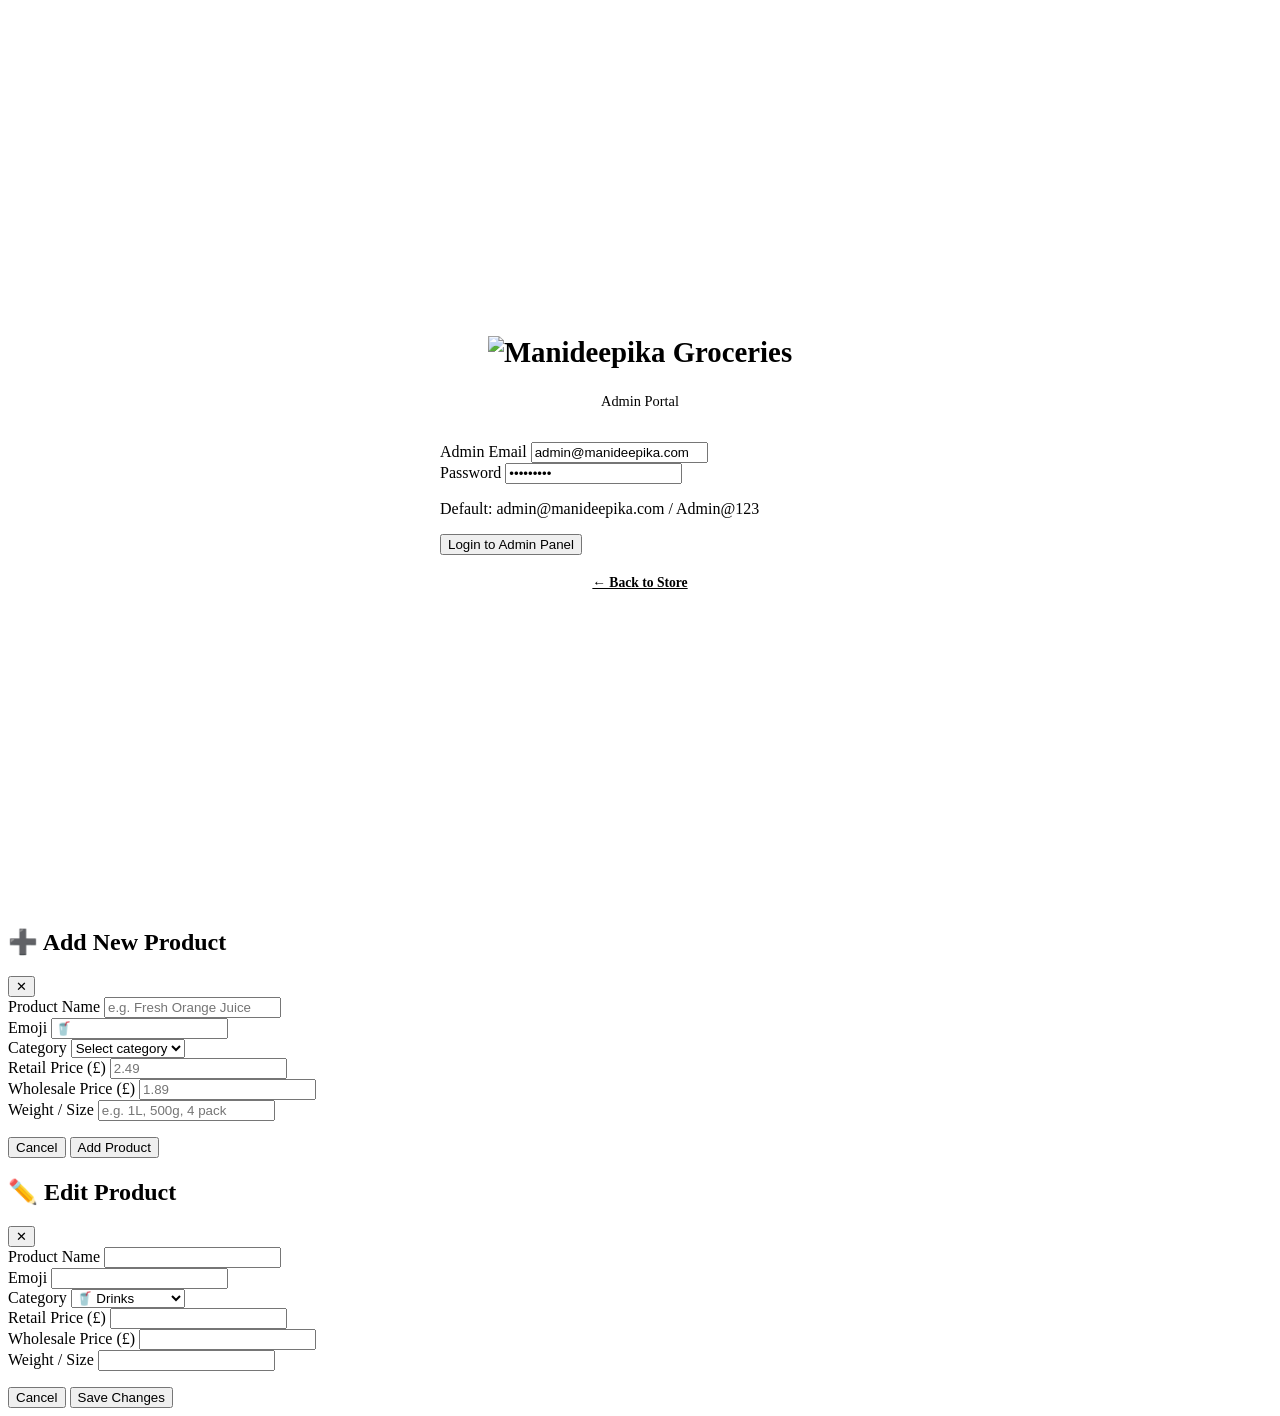
==== admin.html @ 28f53b43 "Add files via upload" ====
<!DOCTYPE html>
<html lang="en">
<head>
  <meta charset="UTF-8" />
  <meta name="viewport" content="width=device-width, initial-scale=1.0" />
  <title>Manideepika Groceries Admin Portal</title>
  <link rel="stylesheet" href="../ap2/css/style.css" />
  <link rel="icon" href="../ap2/icon.png" />
  <style>
    body { background: var(--gray-light); }
    .admin-login-wrap {
      min-height: 100vh; display: flex; align-items: center; justify-content: center;
      background: linear-gradient(135deg, var(--green-dark), var(--green-mid));
    }
    .admin-login-box {
      background: white; border-radius: var(--radius); padding: 2.5rem;
      width: 100%; max-width: 400px; box-shadow: var(--shadow-lg);
    }
    .admin-login-box .logo { text-align:center; margin-bottom:2rem; }
    .admin-login-box .logo span { color: var(--gold); }
    .admin-section { display: none; }
    .admin-section.active { display: block; }
  </style>
</head>
<body>

<!-- ══ ADMIN LOGIN ══ -->
<div id="adminLoginSection" class="admin-login-wrap">
  <div class="admin-login-box">
    <div class="logo">
      <h2 style="font-family:'Playfair Display',serif;font-size:1.8rem;color:var(--green-dark);">
         <img src="../ap2/icon.png" alt="Manideepika Groceries" style="height:100px;width:auto;object-fit:contain;">
      </h2>
      <p style="color:var(--gray-dark);font-size:0.9rem;margin-top:0.5rem;">Admin Portal</p>
    </div>
    <form onsubmit="adminLogin(event)">
      <div class="form-group">
        <label>Admin Email</label>
        <input type="email" id="adminEmail" placeholder="admin@manideepika.com" required value="admin@manideepika.com" />
      </div>
      <div class="form-group">
        <label>Password</label>
        <input type="password" id="adminPass" placeholder="••••••••" required value="Admin@123" />
        <p class="form-hint">Default: admin@manideepika.com / Admin@123</p>
      </div>
      <button type="submit" class="btn btn-primary btn-block btn-lg">Login to Admin Panel</button>
    </form>
    <p style="text-align:center;margin-top:1.25rem;font-size:0.85rem;">
      <a href="../ap2/index.html" style="color:var(--green-mid);font-weight:600;">← Back to Store</a>
    </p>
  </div>
</div>

<!-- ══ ADMIN DASHBOARD ══ -->
<div id="adminDashboard" style="display:none;" class="admin-layout">
  <!-- Sidebar -->
  <aside class="admin-sidebar">
    <div class="admin-logo">
      <img src="../ap2/icon.png" alt="Manideepika Groceries" style="height:44px;width:auto;object-fit:contain;">
      <p style="color:rgba(255,255,255,0.5);font-size:0.78rem;margin-top:0.4rem;">Admin Portal</p>
    </div>
    <ul class="admin-nav">
      <li><a href="#" data-sec="overview" class="active" onclick="showAdminSection('overview')">📊 Overview</a></li>
      <li><a href="#" data-sec="products" onclick="showAdminSection('products')">📦 Products</a></li>
      <li><a href="#" data-sec="orders" onclick="showAdminSection('orders')">🧾 Orders</a></li>
      <li><a href="#" data-sec="users" onclick="showAdminSection('users')">👥 Customers</a></li>
      <li><a href="#" data-sec="categories" onclick="showAdminSection('categories')">🗂 Categories</a></li>
    </ul>
    <div style="padding:1.5rem;border-top:1px solid rgba(255,255,255,0.1);margin-top:auto;">
      <a href="../ap2/index.html" style="display:block;color:rgba(255,255,255,0.6);font-size:0.85rem;margin-bottom:0.75rem;">🏪 View Store</a>
      <button onclick="adminLogout()" class="btn btn-danger btn-sm btn-block">Log Out</button>
    </div>
  </aside>

  <!-- Main -->
  <main class="admin-main">
    <div class="admin-topbar">
      <h1 id="adminPageTitle">Dashboard Overview</h1>
      <div style="display:flex;align-items:center;gap:1rem;">
        <span style="font-size:0.85rem;color:var(--gray-dark);">Admin</span>
        <div style="width:36px;height:36px;background:var(--green-pale);border-radius:50%;display:flex;align-items:center;justify-content:center;">👤</div>
      </div>
    </div>

    <div class="admin-content">

      <!-- ── OVERVIEW ── -->
      <div class="admin-section active" id="admin-overview">
        <div class="admin-stats">
          <div class="stat-card">
            <div class="stat-label">Total Products</div>
            <div class="stat-value" id="statProducts">0</div>
            <div class="stat-change">📦 Active listings</div>
          </div>
          <div class="stat-card">
            <div class="stat-label">Total Orders</div>
            <div class="stat-value" id="statOrders">0</div>
            <div class="stat-change">🧾 All time</div>
          </div>
          <div class="stat-card">
            <div class="stat-label">Revenue</div>
            <div class="stat-value" id="statRevenue">£0</div>
            <div class="stat-change">💰 Gross total</div>
          </div>
          <div class="stat-card">
            <div class="stat-label">Customers</div>
            <div class="stat-value" id="statUsers">0</div>
            <div class="stat-change">👥 Registered</div>
          </div>
        </div>

        <div style="display:grid;grid-template-columns:1fr 1fr;gap:1.5rem;">
          <div class="data-table">
            <div class="table-header">
              <h3>📊 Quick Actions</h3>
            </div>
            <div style="padding:1.5rem;display:flex;flex-direction:column;gap:0.75rem;">
              <button class="btn btn-primary" onclick="showAdminSection('products');openModal('addProductModal')">+ Add New Product</button>
              <button class="btn btn-outline" onclick="showAdminSection('orders')">📦 View All Orders</button>
              <button class="btn btn-outline" onclick="showAdminSection('users')">👥 View Customers</button>
              <a href="../ap2/index.html" target="_blank" class="btn btn-outline" style="text-align:center;">🏪 Open Store</a>
            </div>
          </div>
          <div class="data-table">
            <div class="table-header"><h3>📋 Store Summary</h3></div>
            <div style="padding:1.5rem;">
              <div style="display:flex;justify-content:space-between;padding:0.6rem 0;border-bottom:1px solid var(--gray-light);font-size:0.9rem;">
                <span>Drink Products</span><span id="catDrinks" style="font-weight:700;">–</span>
              </div>
              <div style="display:flex;justify-content:space-between;padding:0.6rem 0;border-bottom:1px solid var(--gray-light);font-size:0.9rem;">
                <span>Dairy Products</span><span id="catDairy" style="font-weight:700;">–</span>
              </div>
              <div style="display:flex;justify-content:space-between;padding:0.6rem 0;border-bottom:1px solid var(--gray-light);font-size:0.9rem;">
                <span>Meat & Fish</span><span id="catMeat" style="font-weight:700;">–</span>
              </div>
              <div style="display:flex;justify-content:space-between;padding:0.6rem 0;font-size:0.9rem;">
                <span>Sale Items</span><span id="catSale" style="font-weight:700;color:var(--red);">–</span>
              </div>
            </div>
          </div>
        </div>
      </div>

      <!-- ── PRODUCTS ── -->
      <div class="admin-section" id="admin-products">
        <div class="data-table">
          <div class="table-header">
            <h3>📦 All Products</h3>
            <div style="display:flex;gap:0.75rem;align-items:center;">
              <input type="text" placeholder="Search products..." style="width:200px;padding:0.45rem 0.75rem;font-size:0.85rem;" oninput="filterAdminProducts(this.value)" />
              <button class="btn btn-primary btn-sm" onclick="openModal('addProductModal')">+ Add Product</button>
            </div>
          </div>
          <div style="overflow-x:auto;">
            <table>
              <thead>
                <tr>
                  <th>Product</th>
                  <th>Category</th>
                  <th>Retail Price</th>
                  <th>Wholesale</th>
                  <th>Weight</th>
                  <th>Actions</th>
                </tr>
              </thead>
              <tbody id="adminProductsBody"></tbody>
            </table>
          </div>
        </div>
      </div>

      <!-- ── ORDERS ── -->
      <div class="admin-section" id="admin-orders">
        <div class="data-table">
          <div class="table-header">
            <h3>🧾 All Orders</h3>
            <button class="btn btn-outline btn-sm" onclick="renderAdminOrders()">Refresh</button>
          </div>
          <div style="overflow-x:auto;">
            <table>
              <thead>
                <tr>
                  <th>Order ID</th>
                  <th>Customer</th>
                  <th>Date</th>
                  <th>Total</th>
                  <th>Status</th>
                  <th>Update</th>
                </tr>
              </thead>
              <tbody id="adminOrdersBody"></tbody>
            </table>
          </div>
        </div>
      </div>

      <!-- ── USERS ── -->
      <div class="admin-section" id="admin-users">
        <div class="data-table">
          <div class="table-header">
            <h3>👥 Registered Customers</h3>
          </div>
          <div style="overflow-x:auto;">
            <table>
              <thead>
                <tr>
                  <th>Name</th>
                  <th>Email</th>
                  <th>Account Type</th>
                  <th>ID</th>
                </tr>
              </thead>
              <tbody id="adminUsersBody"></tbody>
            </table>
          </div>
        </div>
      </div>

      <!-- ── CATEGORIES ── -->
      <div class="admin-section" id="admin-categories">
        <div class="data-table">
          <div class="table-header">
            <h3>🗂 Product Categories</h3>
          </div>
          <div style="overflow-x:auto;">
            <table>
              <thead>
                <tr>
                  <th>Category</th>
                  <th>Emoji</th>
                  <th>Products Count</th>
                  <th>Actions</th>
                </tr>
              </thead>
              <tbody id="adminCategoriesBody"></tbody>
            </table>
          </div>
        </div>
      </div>

    </div><!-- /admin-content -->
  </main>
</div>

<!-- ══ MODALS ══ -->

<!-- Add Product Modal -->
<div class="modal-overlay" id="addProductModal" onclick="if(event.target===this)closeModal('addProductModal')">
  <div class="modal">
    <div class="modal-header">
      <h2>➕ Add New Product</h2>
      <button class="cart-close" onclick="closeModal('addProductModal')">✕</button>
    </div>
    <div class="modal-body">
      <form onsubmit="addNewProduct(event)">
        <div class="form-row">
          <div class="form-group">
            <label>Product Name</label>
            <input type="text" id="newName" placeholder="e.g. Fresh Orange Juice" required />
          </div>
          <div class="form-group">
            <label>Emoji</label>
            <input type="text" id="newEmoji" placeholder="🥤" maxlength="4" />
          </div>
        </div>
        <div class="form-group">
          <label>Category</label>
          <select id="newCategory" required>
            <option value="">Select category</option>
            <option value="drinks">🥤 Drinks</option>
            <option value="dairy">🥛 Dairy</option>
            <option value="fruits">🍎 Fruits</option>
            <option value="vegetables">🥦 Vegetables</option>
            <option value="bakery">🍞 Bakery</option>
            <option value="meat">🥩 Meat & Fish</option>
            <option value="snacks">🍫 Snacks</option>
            <option value="frozen">❄️ Frozen</option>
            <option value="condiments">🫙 Condiments</option>
          </select>
        </div>
        <div class="form-row">
          <div class="form-group">
            <label>Retail Price (£)</label>
            <input type="number" id="newPrice" step="0.01" min="0" placeholder="2.49" required />
          </div>
          <div class="form-group">
            <label>Wholesale Price (£)</label>
            <input type="number" id="newWholesale" step="0.01" min="0" placeholder="1.89" required />
          </div>
        </div>
        <div class="form-group">
          <label>Weight / Size</label>
          <input type="text" id="newWeight" placeholder="e.g. 1L, 500g, 4 pack" required />
        </div>
        <div class="modal-footer" style="border:none;padding:0;margin-top:1rem;">
          <button type="button" class="btn btn-outline" onclick="closeModal('addProductModal')">Cancel</button>
          <button type="submit" class="btn btn-primary">Add Product</button>
        </div>
      </form>
    </div>
  </div>
</div>

<!-- Edit Product Modal -->
<div class="modal-overlay" id="editProductModal" onclick="if(event.target===this)closeModal('editProductModal')">
  <div class="modal">
    <div class="modal-header">
      <h2>✏️ Edit Product</h2>
      <button class="cart-close" onclick="closeModal('editProductModal')">✕</button>
    </div>
    <div class="modal-body">
      <form onsubmit="saveEditProduct(event)">
        <input type="hidden" id="editProductId" />
        <div class="form-row">
          <div class="form-group">
            <label>Product Name</label>
            <input type="text" id="editName" required />
          </div>
          <div class="form-group">
            <label>Emoji</label>
            <input type="text" id="editEmoji" maxlength="4" />
          </div>
        </div>
        <div class="form-group">
          <label>Category</label>
          <select id="editCategory">
            <option value="drinks">🥤 Drinks</option>
            <option value="dairy">🥛 Dairy</option>
            <option value="fruits">🍎 Fruits</option>
            <option value="vegetables">🥦 Vegetables</option>
            <option value="bakery">🍞 Bakery</option>
            <option value="meat">🥩 Meat & Fish</option>
            <option value="snacks">🍫 Snacks</option>
            <option value="frozen">❄️ Frozen</option>
            <option value="condiments">🫙 Condiments</option>
          </select>
        </div>
        <div class="form-row">
          <div class="form-group">
            <label>Retail Price (£)</label>
            <input type="number" id="editPrice" step="0.01" min="0" required />
          </div>
          <div class="form-group">
            <label>Wholesale Price (£)</label>
            <input type="number" id="editWholesale" step="0.01" min="0" required />
          </div>
        </div>
        <div class="form-group">
          <label>Weight / Size</label>
          <input type="text" id="editWeight" required />
        </div>
        <div class="modal-footer" style="border:none;padding:0;margin-top:1rem;">
          <button type="button" class="btn btn-outline" onclick="closeModal('editProductModal')">Cancel</button>
          <button type="submit" class="btn btn-primary">Save Changes</button>
        </div>
      </form>
    </div>
  </div>
</div>

<!-- Toast -->
<div class="toast-container" id="toastContainer"></div>

<script src="../ap2/script/app.js"></script>
<script>
// Admin-specific extras
function showAdminSection(sec) {
  document.querySelectorAll('.admin-section').forEach(s => s.classList.remove('active'));
  document.getElementById(`admin-${sec}`).classList.add('active');
  document.querySelectorAll('.admin-nav a').forEach(a => {
    a.classList.toggle('active', a.dataset.sec === sec);
  });
  const titles = { overview:'Dashboard Overview', products:'Products', orders:'Orders', users:'Customers', categories:'Categories' };
  document.getElementById('adminPageTitle').textContent = titles[sec] || sec;
  if (sec === 'users') renderAdminUsers();
  if (sec === 'categories') renderAdminCategories();
}

function renderAdminUsers() {
  const tbody = document.getElementById('adminUsersBody');
  tbody.innerHTML = users.length
    ? users.map(u => `
      <tr>
        <td>${u.firstName} ${u.lastName}</td>
        <td>${u.email}</td>
        <td><span class="badge ${u.type==='wholesale'?'badge-gold':'badge-green'}">${u.type}</span></td>
        <td style="font-size:0.78rem;color:var(--gray-dark);">#${u.id}</td>
      </tr>`).join('')
    : `<tr><td colspan="4" style="text-align:center;color:var(--gray-dark);padding:2rem;">No registered users yet</td></tr>`;
}

function renderAdminCategories() {
  const cats = [
    {id:'drinks',emoji:'🥤',label:'Drinks'},
    {id:'dairy',emoji:'🥛',label:'Dairy'},
    {id:'fruits',emoji:'🍎',label:'Fruits'},
    {id:'vegetables',emoji:'🥦',label:'Vegetables'},
    {id:'bakery',emoji:'🍞',label:'Bakery'},
    {id:'meat',emoji:'🥩',label:'Meat & Fish'},
    {id:'snacks',emoji:'🍫',label:'Snacks'},
    {id:'frozen',emoji:'❄️',label:'Frozen'},
    {id:'condiments',emoji:'🫙',label:'Condiments'},
  ];
  const tbody = document.getElementById('adminCategoriesBody');
  tbody.innerHTML = cats.map(c => {
    const count = products.filter(p => p.category === c.id).length;
    return `
      <tr>
        <td>${c.label}</td>
        <td style="font-size:1.5rem;">${c.emoji}</td>
        <td><span class="badge badge-green">${count} products</span></td>
        <td><span style="font-size:0.8rem;color:var(--gray-dark);">Built-in</span></td>
      </tr>`;
  }).join('');
}

function filterAdminProducts(query) {
  const rows = document.querySelectorAll('#adminProductsBody tr');
  rows.forEach(row => {
    row.style.display = row.textContent.toLowerCase().includes(query.toLowerCase()) ? '' : 'none';
  });
}

function updateAdminStats() {
  document.getElementById('statProducts').textContent = products.length;
  document.getElementById('statOrders').textContent = orders.length;
  document.getElementById('statRevenue').textContent = `£${orders.reduce((s,o) => s + o.total, 0).toFixed(0)}`;
  document.getElementById('statUsers').textContent = users.length;
  if (document.getElementById('catDrinks')) {
    document.getElementById('catDrinks').textContent = products.filter(p=>p.category==='drinks').length;
    document.getElementById('catDairy').textContent = products.filter(p=>p.category==='dairy').length;
    document.getElementById('catMeat').textContent = products.filter(p=>p.category==='meat').length;
    document.getElementById('catSale').textContent = products.filter(p=>p.badge==='sale').length;
  }
}

// Override the renderAdminProducts to match admin page paths
const _origRenderAdminProducts = renderAdminProducts;

// Init
if (adminLoggedIn) {
  document.getElementById('adminLoginSection').style.display = 'none';
  document.getElementById('adminDashboard').style.display = 'flex';
  renderAdminProducts();
  renderAdminOrders();
  updateAdminStats();
}
</script>
</body>
</html>
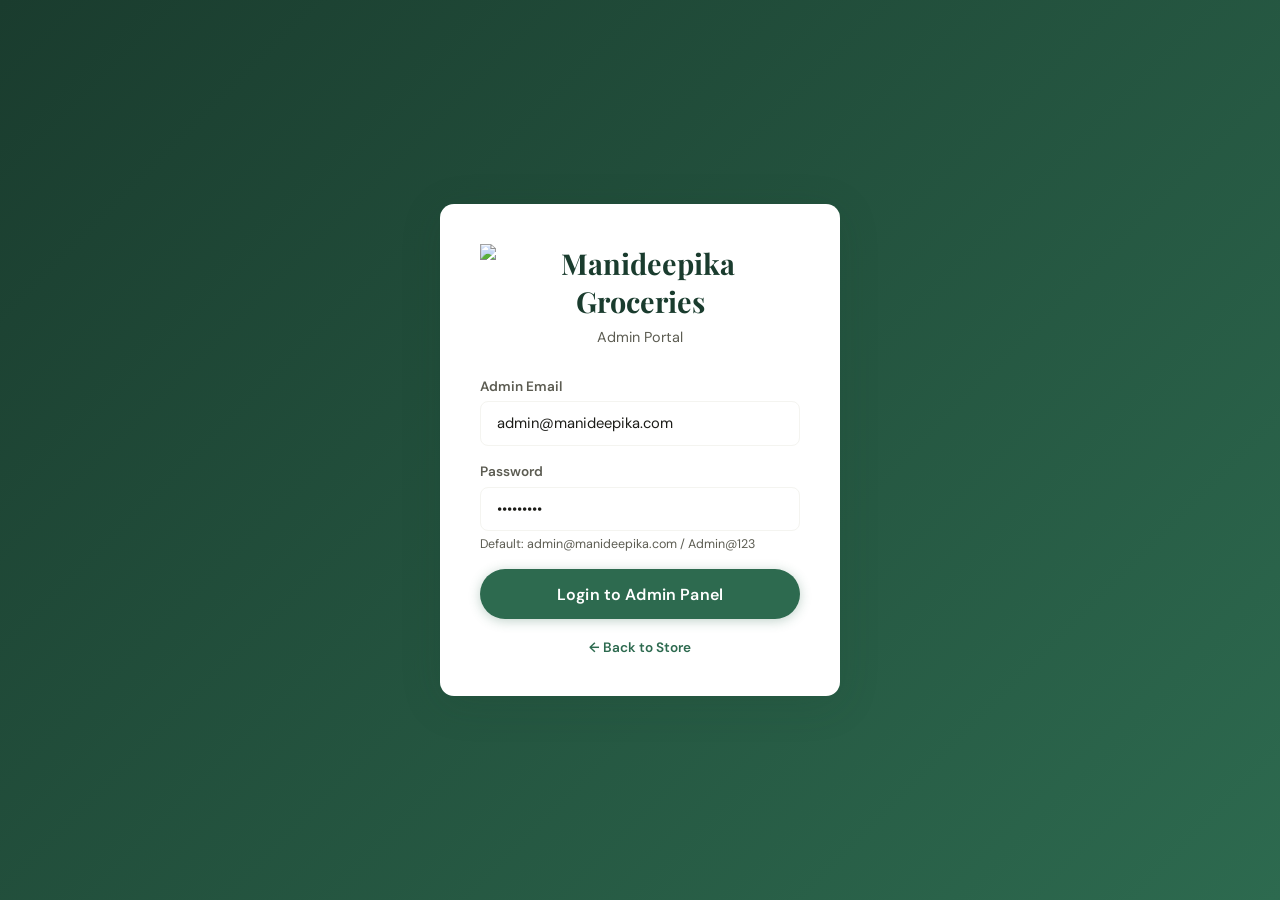
==== commit cca8def8: "Update admin.html" ====
--- a/admin.html
+++ b/admin.html
@@ -4,8 +4,8 @@
   <meta charset="UTF-8" />
   <meta name="viewport" content="width=device-width, initial-scale=1.0" />
   <title>Manideepika Groceries Admin Portal</title>
-  <link rel="stylesheet" href="../ap2/css/style.css" />
-  <link rel="icon" href="../ap2/icon.png" />
+  <link rel="stylesheet" href="css/style.css" />
+  <link rel="icon" href="/icon.png" />
   <style>
     body { background: var(--gray-light); }
     .admin-login-wrap {
@@ -361,7 +361,7 @@
 <!-- Toast -->
 <div class="toast-container" id="toastContainer"></div>
 
-<script src="../ap2/script/app.js"></script>
+<script src="script/app.js"></script>
 <script>
 // Admin-specific extras
 function showAdminSection(sec) {
--- a/css/style.css
+++ b/css/style.css
@@ -0,0 +1,770 @@
+@import url('https://fonts.googleapis.com/css2?family=Playfair+Display:wght@400;600;700&family=DM+Sans:wght@300;400;500;600&display=swap');
+
+:root {
+  --green-dark: #1a3c2e;
+  --green-mid: #2d6a4f;
+  --green-bright: #52b788;
+  --green-light: #b7e4c7;
+  --green-pale: #f0faf4;
+  --gold: #e9c46a;
+  --gold-dark: #c9a227;
+  --red: #e63946;
+  --white: #ffffff;
+  --off-white: #fafaf8;
+  --gray-light: #f4f4f0;
+  --gray-mid: #c8c8be;
+  --gray-dark: #5c5c52;
+  --text: #1c1c18;
+  --shadow: 0 4px 24px rgba(26,60,46,0.10);
+  --shadow-lg: 0 8px 40px rgba(26,60,46,0.16);
+  --radius: 14px;
+  --radius-sm: 8px;
+  --transition: 0.22s cubic-bezier(0.4,0,0.2,1);
+}
+
+*, *::before, *::after { box-sizing: border-box; margin: 0; padding: 0; }
+
+html { scroll-behavior: smooth; }
+
+body {
+  font-family: 'DM Sans', sans-serif;
+  background: var(--off-white);
+  color: var(--text);
+  min-height: 100vh;
+  overflow-x: hidden;
+}
+
+h1, h2, h3, h4 { font-family: 'Playfair Display', serif; }
+
+a { text-decoration: none; color: inherit; }
+
+img { max-width: 100%; }
+
+/* ── NAVBAR ── */
+.navbar {
+  position: sticky; top: 0; z-index: 1000;
+  background: var(--green-dark);
+  padding: 0 2rem;
+  display: flex; align-items: center; justify-content: space-between;
+  height: 68px;
+  box-shadow: 0 2px 16px rgba(0,0,0,0.18);
+}
+
+.navbar-brand {
+  display: flex; align-items: center; gap: 10px;
+  font-family: 'Playfair Display', serif;
+  font-size: 1.5rem; font-weight: 700; color: var(--white);
+}
+
+.navbar-brand span { color: var(--gold); }
+
+.navbar-brand .logo-icon {
+  width: 38px; height: 38px;
+  background: var(--gold);
+  border-radius: 50%;
+  display: flex; align-items: center; justify-content: center;
+  font-size: 1.2rem;
+}
+
+.nav-links {
+  display: flex; align-items: center; gap: 0.25rem;
+  list-style: none;
+}
+
+.nav-links a {
+  color: rgba(255,255,255,0.82);
+  font-size: 0.92rem; font-weight: 500;
+  padding: 0.45rem 0.9rem;
+  border-radius: var(--radius-sm);
+  transition: var(--transition);
+  letter-spacing: 0.01em;
+}
+
+.nav-links a:hover, .nav-links a.active {
+  color: var(--white);
+  background: rgba(255,255,255,0.1);
+}
+
+.nav-actions {
+  display: flex; align-items: center; gap: 0.6rem;
+}
+
+.btn-nav {
+  background: none; border: 1.5px solid rgba(255,255,255,0.3);
+  color: var(--white); padding: 0.4rem 1rem;
+  border-radius: 100px; font-size: 0.88rem; font-weight: 500;
+  cursor: pointer; transition: var(--transition); font-family: 'DM Sans', sans-serif;
+}
+
+.btn-nav:hover { background: rgba(255,255,255,0.12); border-color: rgba(255,255,255,0.6); }
+
+.btn-nav-primary {
+  background: var(--gold); border-color: var(--gold); color: var(--green-dark);
+  font-weight: 600;
+}
+
+.btn-nav-primary:hover { background: var(--gold-dark); border-color: var(--gold-dark); }
+
+.cart-btn {
+  position: relative;
+  background: rgba(255,255,255,0.12); border: none;
+  color: var(--white); width: 42px; height: 42px;
+  border-radius: 50%; font-size: 1.1rem; cursor: pointer;
+  display: flex; align-items: center; justify-content: center;
+  transition: var(--transition);
+}
+
+.cart-btn:hover { background: rgba(255,255,255,0.2); }
+
+.cart-count {
+  position: absolute; top: -4px; right: -4px;
+  background: var(--red); color: white;
+  font-size: 0.65rem; font-weight: 700;
+  width: 18px; height: 18px; border-radius: 50%;
+  display: flex; align-items: center; justify-content: center;
+  border: 2px solid var(--green-dark);
+}
+
+/* ── BUTTONS ── */
+.btn {
+  display: inline-flex; align-items: center; gap: 6px;
+  padding: 0.65rem 1.5rem; border-radius: 100px;
+  font-family: 'DM Sans', sans-serif; font-size: 0.92rem; font-weight: 600;
+  cursor: pointer; border: none; transition: var(--transition);
+  letter-spacing: 0.01em;
+}
+
+.btn-primary {
+  background: var(--green-mid); color: var(--white);
+  box-shadow: 0 2px 12px rgba(45,106,79,0.3);
+}
+
+.btn-primary:hover { background: var(--green-dark); transform: translateY(-1px); box-shadow: 0 4px 16px rgba(45,106,79,0.4); }
+
+.btn-gold {
+  background: var(--gold); color: var(--green-dark);
+  box-shadow: 0 2px 12px rgba(233,196,106,0.4);
+}
+
+.btn-gold:hover { background: var(--gold-dark); transform: translateY(-1px); }
+
+.btn-outline {
+  background: transparent; color: var(--green-mid);
+  border: 2px solid var(--green-mid);
+}
+
+.btn-outline:hover { background: var(--green-mid); color: white; }
+
+.btn-danger { background: var(--red); color: white; }
+.btn-danger:hover { background: #c1121f; }
+
+.btn-sm { padding: 0.4rem 1rem; font-size: 0.82rem; }
+.btn-lg { padding: 0.9rem 2rem; font-size: 1rem; }
+.btn-block { width: 100%; justify-content: center; }
+
+/* ── HERO ── */
+.hero {
+  background: linear-gradient(135deg, var(--green-dark) 0%, #2d5016 60%, var(--green-mid) 100%);
+  min-height: 88vh;
+  display: flex; align-items: center;
+  position: relative; overflow: hidden;
+  padding: 4rem 2rem;
+}
+
+.hero-bg-pattern {
+  position: absolute; inset: 0;
+  background-image:
+    radial-gradient(circle at 20% 80%, rgba(82,183,136,0.15) 0%, transparent 50%),
+    radial-gradient(circle at 80% 20%, rgba(233,196,106,0.10) 0%, transparent 50%);
+}
+
+.hero-content {
+  position: relative; z-index: 1;
+  max-width: 1200px; margin: 0 auto; width: 100%;
+  display: grid; grid-template-columns: 1fr 1fr; gap: 4rem; align-items: center;
+}
+
+.hero-badge {
+  display: inline-block;
+  background: rgba(233,196,106,0.15); color: var(--gold);
+  border: 1px solid rgba(233,196,106,0.3);
+  padding: 0.35rem 1rem; border-radius: 100px;
+  font-size: 0.8rem; font-weight: 600; letter-spacing: 0.08em;
+  text-transform: uppercase; margin-bottom: 1.5rem;
+}
+
+.hero h1 {
+  font-size: clamp(2.5rem, 5vw, 4rem);
+  color: var(--white); line-height: 1.15;
+  margin-bottom: 1.5rem;
+}
+
+.hero h1 em { color: var(--gold); font-style: normal; }
+
+.hero p {
+  color: rgba(255,255,255,0.75); font-size: 1.08rem; line-height: 1.7;
+  margin-bottom: 2.5rem; max-width: 460px;
+}
+
+.hero-actions { display: flex; gap: 1rem; flex-wrap: wrap; }
+
+.hero-visual {
+  display: grid; grid-template-columns: 1fr 1fr; gap: 1rem;
+}
+
+.hero-card {
+  background: rgba(255,255,255,0.08); backdrop-filter: blur(8px);
+  border: 1px solid rgba(255,255,255,0.12);
+  border-radius: var(--radius); padding: 1.5rem;
+  transition: var(--transition);
+}
+
+.hero-card:hover { background: rgba(255,255,255,0.13); transform: translateY(-4px); }
+
+.hero-card:nth-child(2) { margin-top: 1.5rem; }
+.hero-card:nth-child(3) { margin-top: -0.75rem; }
+
+.hero-card .icon { font-size: 2rem; margin-bottom: 0.75rem; }
+.hero-card h3 { color: white; font-size: 1rem; margin-bottom: 0.4rem; }
+.hero-card p { color: rgba(255,255,255,0.6); font-size: 0.82rem; line-height: 1.5; }
+
+/* ── SECTION ── */
+.section { padding: 5rem 2rem; }
+.section-sm { padding: 3rem 2rem; }
+.container { max-width: 1200px; margin: 0 auto; }
+
+.section-header { text-align: center; margin-bottom: 3rem; }
+.section-header h2 { font-size: clamp(1.8rem, 3vw, 2.6rem); margin-bottom: 0.75rem; color: var(--green-dark); }
+.section-header p { color: var(--gray-dark); font-size: 1.02rem; max-width: 540px; margin: 0 auto; }
+.section-header .label {
+  display: inline-block; color: var(--green-mid);
+  font-size: 0.78rem; font-weight: 700; letter-spacing: 0.1em;
+  text-transform: uppercase; margin-bottom: 0.5rem;
+}
+
+/* ── CATEGORIES ── */
+.categories-grid {
+  display: grid;
+  grid-template-columns: repeat(auto-fill, minmax(150px, 1fr));
+  gap: 1rem;
+}
+
+.category-card {
+  background: var(--white); border-radius: var(--radius);
+  padding: 1.5rem 1rem; text-align: center;
+  cursor: pointer; transition: var(--transition);
+  border: 2px solid transparent;
+  box-shadow: var(--shadow);
+}
+
+.category-card:hover, .category-card.active {
+  border-color: var(--green-bright);
+  transform: translateY(-4px);
+  box-shadow: var(--shadow-lg);
+}
+
+.category-card .cat-icon { font-size: 2.2rem; margin-bottom: 0.6rem; }
+.category-card h3 { font-family: 'DM Sans', sans-serif; font-size: 0.88rem; font-weight: 600; color: var(--green-dark); }
+.category-card .cat-count { font-size: 0.75rem; color: var(--gray-dark); margin-top: 0.2rem; }
+
+/* ── PRODUCTS GRID ── */
+.products-grid {
+  display: grid;
+  grid-template-columns: repeat(auto-fill, minmax(240px, 1fr));
+  gap: 1.5rem;
+}
+
+.product-card {
+  background: var(--white); border-radius: var(--radius);
+  overflow: hidden; box-shadow: var(--shadow);
+  transition: var(--transition); position: relative;
+}
+
+.product-card:hover { transform: translateY(-6px); box-shadow: var(--shadow-lg); }
+
+.product-img {
+  height: 180px; background: var(--green-pale);
+  display: flex; align-items: center; justify-content: center;
+  font-size: 4rem; position: relative;
+  overflow: hidden;
+}
+
+.product-badge {
+  position: absolute; top: 10px; left: 10px;
+  background: var(--red); color: white;
+  font-size: 0.7rem; font-weight: 700; padding: 0.2rem 0.6rem;
+  border-radius: 100px; text-transform: uppercase; letter-spacing: 0.05em;
+}
+
+.product-badge.wholesale {
+  background: var(--green-mid);
+}
+
+.product-wishlist {
+  position: absolute; top: 10px; right: 10px;
+  background: white; border: none; width: 32px; height: 32px;
+  border-radius: 50%; cursor: pointer; display: flex; align-items: center; justify-content: center;
+  box-shadow: 0 2px 8px rgba(0,0,0,0.12); transition: var(--transition); font-size: 0.9rem;
+}
+
+.product-wishlist:hover { background: var(--red); color: white; }
+
+.product-info { padding: 1.1rem; }
+
+.product-category {
+  font-size: 0.72rem; font-weight: 600; color: var(--green-bright);
+  text-transform: uppercase; letter-spacing: 0.08em; margin-bottom: 0.3rem;
+}
+
+.product-name { font-weight: 600; font-size: 0.95rem; margin-bottom: 0.3rem; line-height: 1.4; }
+.product-weight { font-size: 0.78rem; color: var(--gray-dark); margin-bottom: 0.75rem; }
+
+.product-pricing { display: flex; align-items: center; gap: 0.6rem; margin-bottom: 0.75rem; }
+.product-price { font-size: 1.1rem; font-weight: 700; color: var(--green-dark); }
+.product-old-price { font-size: 0.85rem; color: var(--gray-mid); text-decoration: line-through; }
+
+.product-actions { display: flex; gap: 0.5rem; }
+
+.btn-add-cart {
+  flex: 1; background: var(--green-mid); color: white;
+  border: none; padding: 0.55rem 0; border-radius: 100px;
+  font-family: 'DM Sans', sans-serif; font-size: 0.85rem; font-weight: 600;
+  cursor: pointer; transition: var(--transition);
+}
+
+.btn-add-cart:hover { background: var(--green-dark); }
+
+.qty-control {
+  display: flex; align-items: center; gap: 0;
+  border: 1.5px solid var(--gray-light); border-radius: 100px; overflow: hidden;
+}
+
+.qty-btn {
+  background: none; border: none; width: 28px; height: 28px;
+  cursor: pointer; font-size: 1rem; color: var(--green-mid); font-weight: 700;
+  transition: var(--transition);
+}
+
+.qty-btn:hover { background: var(--green-pale); }
+
+.qty-num { font-size: 0.85rem; font-weight: 600; padding: 0 0.25rem; min-width: 20px; text-align: center; }
+
+/* ── CART SIDEBAR ── */
+.cart-overlay {
+  position: fixed; inset: 0; background: rgba(0,0,0,0.5);
+  z-index: 2000; opacity: 0; pointer-events: none; transition: var(--transition);
+}
+
+.cart-overlay.open { opacity: 1; pointer-events: all; }
+
+.cart-sidebar {
+  position: fixed; top: 0; right: -420px; width: 420px; height: 100vh;
+  background: var(--white); z-index: 2001;
+  box-shadow: -8px 0 40px rgba(0,0,0,0.15);
+  transition: 0.35s cubic-bezier(0.4,0,0.2,1);
+  display: flex; flex-direction: column;
+}
+
+.cart-sidebar.open { right: 0; }
+
+.cart-header {
+  padding: 1.5rem; display: flex; align-items: center; justify-content: space-between;
+  border-bottom: 1px solid var(--gray-light);
+}
+
+.cart-header h2 { font-size: 1.2rem; }
+
+.cart-close {
+  background: none; border: none; font-size: 1.3rem; cursor: pointer;
+  width: 36px; height: 36px; border-radius: 50%;
+  display: flex; align-items: center; justify-content: center;
+  transition: var(--transition); color: var(--gray-dark);
+}
+
+.cart-close:hover { background: var(--gray-light); }
+
+.cart-items { flex: 1; overflow-y: auto; padding: 1rem; }
+
+.cart-item {
+  display: flex; gap: 0.75rem; align-items: flex-start;
+  padding: 0.9rem; border-radius: var(--radius-sm);
+  transition: var(--transition); margin-bottom: 0.5rem;
+}
+
+.cart-item:hover { background: var(--gray-light); }
+
+.cart-item-img {
+  width: 56px; height: 56px; background: var(--green-pale);
+  border-radius: var(--radius-sm); display: flex; align-items: center; justify-content: center;
+  font-size: 1.6rem; flex-shrink: 0;
+}
+
+.cart-item-info { flex: 1; }
+.cart-item-name { font-weight: 600; font-size: 0.9rem; margin-bottom: 0.2rem; }
+.cart-item-price { color: var(--green-mid); font-weight: 700; font-size: 0.88rem; }
+
+.cart-item-actions { display: flex; align-items: center; gap: 0.4rem; margin-top: 0.4rem; }
+
+.cart-remove { background: none; border: none; color: var(--red); cursor: pointer; font-size: 0.8rem; margin-left: auto; padding: 0.2rem; }
+
+.cart-footer { padding: 1.5rem; border-top: 1px solid var(--gray-light); }
+
+.cart-summary { margin-bottom: 1rem; }
+.cart-summary-row { display: flex; justify-content: space-between; margin-bottom: 0.5rem; font-size: 0.9rem; }
+.cart-summary-row.total { font-weight: 700; font-size: 1.05rem; padding-top: 0.5rem; border-top: 1px solid var(--gray-light); }
+
+/* ── MODALS ── */
+.modal-overlay {
+  position: fixed; inset: 0; background: rgba(0,0,0,0.55);
+  z-index: 3000; display: flex; align-items: center; justify-content: center;
+  opacity: 0; pointer-events: none; transition: var(--transition);
+  padding: 1rem;
+}
+
+.modal-overlay.open { opacity: 1; pointer-events: all; }
+
+.modal {
+  background: var(--white); border-radius: var(--radius);
+  width: 100%; max-width: 460px;
+  box-shadow: 0 20px 60px rgba(0,0,0,0.2);
+  transform: translateY(20px) scale(0.97);
+  transition: var(--transition);
+  max-height: 90vh; overflow-y: auto;
+}
+
+.modal-overlay.open .modal { transform: translateY(0) scale(1); }
+
+.modal-header {
+  padding: 1.5rem; display: flex; align-items: center; justify-content: space-between;
+  border-bottom: 1px solid var(--gray-light);
+}
+
+.modal-body { padding: 1.5rem; }
+.modal-footer { padding: 1rem 1.5rem; border-top: 1px solid var(--gray-light); display: flex; gap: 0.75rem; justify-content: flex-end; }
+
+/* ── FORMS ── */
+.form-group { margin-bottom: 1.1rem; }
+
+label {
+  display: block; font-size: 0.85rem; font-weight: 600;
+  color: var(--gray-dark); margin-bottom: 0.4rem;
+}
+
+input, select, textarea {
+  width: 100%; padding: 0.7rem 1rem;
+  border: 1.5px solid var(--gray-light); border-radius: var(--radius-sm);
+  font-family: 'DM Sans', sans-serif; font-size: 0.92rem; color: var(--text);
+  background: var(--white); transition: var(--transition); outline: none;
+}
+
+input:focus, select:focus, textarea:focus { border-color: var(--green-bright); box-shadow: 0 0 0 3px rgba(82,183,136,0.15); }
+
+textarea { resize: vertical; min-height: 100px; }
+
+.form-row { display: grid; grid-template-columns: 1fr 1fr; gap: 1rem; }
+
+.form-hint { font-size: 0.78rem; color: var(--gray-dark); margin-top: 0.3rem; }
+
+/* ── CHECKOUT ── */
+.checkout-grid { display: grid; grid-template-columns: 1fr 380px; gap: 2rem; align-items: start; }
+
+.checkout-section {
+  background: var(--white); border-radius: var(--radius);
+  padding: 1.75rem; box-shadow: var(--shadow); margin-bottom: 1.5rem;
+}
+
+.checkout-section h3 { font-size: 1.1rem; margin-bottom: 1.25rem; padding-bottom: 0.75rem; border-bottom: 1px solid var(--gray-light); }
+
+.order-summary { background: var(--white); border-radius: var(--radius); padding: 1.75rem; box-shadow: var(--shadow); position: sticky; top: 90px; }
+
+.payment-methods { display: flex; flex-direction: column; gap: 0.75rem; margin-bottom: 1.5rem; }
+
+.payment-option {
+  display: flex; align-items: center; gap: 0.75rem;
+  padding: 0.9rem 1rem; border: 2px solid var(--gray-light);
+  border-radius: var(--radius-sm); cursor: pointer; transition: var(--transition);
+}
+
+.payment-option.active { border-color: var(--green-bright); background: var(--green-pale); }
+
+.payment-option input[type=radio] { accent-color: var(--green-mid); }
+
+.payment-icons { display: flex; gap: 0.4rem; margin-left: auto; }
+.payment-icon-badge {
+  background: var(--gray-light); border-radius: 4px;
+  padding: 0.15rem 0.4rem; font-size: 0.72rem; font-weight: 700;
+  color: var(--gray-dark);
+}
+
+.stripe-field {
+  background: #f9f9f7; border: 1.5px solid var(--gray-light); border-radius: var(--radius-sm);
+  padding: 0.8rem 1rem; font-size: 0.92rem; color: #666; margin-bottom: 0.75rem;
+}
+
+/* ── ABOUT / SERVICES PAGES ── */
+.page-hero {
+  background: linear-gradient(135deg, var(--green-dark), var(--green-mid));
+  padding: 5rem 2rem 4rem; text-align: center; color: white;
+}
+
+.page-hero h1 { font-size: clamp(2rem, 4vw, 3rem); margin-bottom: 1rem; }
+.page-hero p { color: rgba(255,255,255,0.75); max-width: 560px; margin: 0 auto; font-size: 1.05rem; }
+
+.team-grid { display: grid; grid-template-columns: repeat(auto-fill, minmax(220px, 1fr)); gap: 1.5rem; }
+
+.team-card {
+  background: var(--white); border-radius: var(--radius);
+  padding: 2rem 1.5rem; text-align: center; box-shadow: var(--shadow);
+  transition: var(--transition);
+}
+
+.team-card:hover { transform: translateY(-4px); box-shadow: var(--shadow-lg); }
+
+.team-avatar {
+  width: 80px; height: 80px; border-radius: 50%; margin: 0 auto 1rem;
+  background: var(--green-pale); display: flex; align-items: center; justify-content: center;
+  font-size: 2.5rem;
+}
+
+.team-card h3 { font-size: 1.05rem; margin-bottom: 0.25rem; }
+.team-card p { font-size: 0.84rem; color: var(--gray-dark); }
+
+.stats-bar {
+  background: var(--green-dark); padding: 3rem 2rem;
+  display: grid; grid-template-columns: repeat(4, 1fr); gap: 1rem; text-align: center;
+}
+
+.stat-item h3 { font-size: 2.5rem; color: var(--gold); margin-bottom: 0.3rem; }
+.stat-item p { color: rgba(255,255,255,0.7); font-size: 0.88rem; }
+
+/* ── CONTACT ── */
+.contact-grid { display: grid; grid-template-columns: 1fr 1fr; gap: 3rem; align-items: start; }
+
+.contact-card {
+  display: flex; align-items: flex-start; gap: 1rem;
+  background: var(--white); border-radius: var(--radius);
+  padding: 1.25rem; box-shadow: var(--shadow); margin-bottom: 1rem;
+}
+
+.contact-icon {
+  width: 44px; height: 44px; background: var(--green-pale); border-radius: 50%;
+  display: flex; align-items: center; justify-content: center; font-size: 1.2rem; flex-shrink: 0;
+}
+
+/* ── FOOTER ── */
+footer {
+  background: var(--green-dark); color: rgba(255,255,255,0.8);
+  padding: 4rem 2rem 2rem;
+}
+
+.footer-grid { display: grid; grid-template-columns: 2fr 1fr 1fr 1fr; gap: 2rem; margin-bottom: 3rem; }
+
+.footer-brand .logo { font-family: 'Playfair Display', serif; font-size: 1.4rem; color: white; margin-bottom: 0.75rem; }
+.footer-brand .logo span { color: var(--gold); }
+.footer-brand p { font-size: 0.88rem; line-height: 1.7; margin-bottom: 1rem; }
+
+.footer-col h4 { color: white; font-size: 0.9rem; font-weight: 700; margin-bottom: 1rem; letter-spacing: 0.05em; text-transform: uppercase; }
+
+.footer-col ul { list-style: none; }
+.footer-col ul li { margin-bottom: 0.5rem; }
+.footer-col ul li a { font-size: 0.88rem; transition: var(--transition); }
+.footer-col ul li a:hover { color: var(--gold); }
+
+.footer-bottom { border-top: 1px solid rgba(255,255,255,0.1); padding-top: 1.5rem; display: flex; justify-content: space-between; align-items: center; }
+.footer-bottom p { font-size: 0.82rem; }
+
+.social-links { display: flex; gap: 0.6rem; }
+.social-link {
+  width: 36px; height: 36px; background: rgba(255,255,255,0.1); border-radius: 50%;
+  display: flex; align-items: center; justify-content: center; font-size: 0.9rem;
+  transition: var(--transition); cursor: pointer;
+}
+.social-link:hover { background: var(--gold); color: var(--green-dark); }
+
+/* ── TOAST ── */
+.toast-container { position: fixed; bottom: 2rem; right: 2rem; z-index: 5000; display: flex; flex-direction: column; gap: 0.5rem; }
+
+.toast {
+  background: var(--green-dark); color: white;
+  padding: 0.9rem 1.25rem; border-radius: var(--radius-sm);
+  box-shadow: var(--shadow-lg); font-size: 0.88rem;
+  display: flex; align-items: center; gap: 0.6rem;
+  transform: translateX(120%); transition: 0.3s ease;
+  max-width: 300px;
+}
+
+.toast.show { transform: translateX(0); }
+.toast.success { background: var(--green-mid); }
+.toast.error { background: var(--red); }
+.toast.warning { background: var(--gold-dark); }
+
+/* ── ADMIN ── */
+.admin-layout { display: flex; min-height: 100vh; }
+
+.admin-sidebar {
+  width: 240px; background: var(--green-dark); color: white;
+  padding: 1.5rem 0; display: flex; flex-direction: column;
+  position: sticky; top: 0; height: 100vh; overflow-y: auto;
+}
+
+.admin-logo { padding: 0 1.5rem 1.5rem; border-bottom: 1px solid rgba(255,255,255,0.1); margin-bottom: 1rem; }
+.admin-logo h2 { font-size: 1.1rem; color: white; }
+.admin-logo span { color: var(--gold); }
+
+.admin-nav { list-style: none; flex: 1; }
+
+.admin-nav li a {
+  display: flex; align-items: center; gap: 0.75rem;
+  padding: 0.75rem 1.5rem; color: rgba(255,255,255,0.7);
+  font-size: 0.9rem; font-weight: 500; transition: var(--transition);
+}
+
+.admin-nav li a:hover, .admin-nav li a.active {
+  background: rgba(255,255,255,0.1); color: white;
+  border-right: 3px solid var(--gold);
+}
+
+.admin-main { flex: 1; background: var(--gray-light); overflow: hidden; }
+
+.admin-topbar {
+  background: white; padding: 1rem 2rem;
+  display: flex; align-items: center; justify-content: space-between;
+  box-shadow: 0 1px 8px rgba(0,0,0,0.06); position: sticky; top: 0; z-index: 100;
+}
+
+.admin-topbar h1 { font-size: 1.25rem; }
+
+.admin-content { padding: 2rem; }
+
+.admin-stats { display: grid; grid-template-columns: repeat(4, 1fr); gap: 1.25rem; margin-bottom: 2rem; }
+
+.stat-card {
+  background: white; border-radius: var(--radius); padding: 1.5rem; box-shadow: var(--shadow);
+}
+
+.stat-card .stat-label { font-size: 0.8rem; font-weight: 600; color: var(--gray-dark); text-transform: uppercase; letter-spacing: 0.06em; margin-bottom: 0.5rem; }
+.stat-card .stat-value { font-size: 2rem; font-weight: 700; font-family: 'Playfair Display', serif; color: var(--green-dark); margin-bottom: 0.25rem; }
+.stat-card .stat-change { font-size: 0.8rem; color: var(--green-bright); }
+
+.data-table {
+  background: white; border-radius: var(--radius); box-shadow: var(--shadow); overflow: hidden;
+}
+
+.table-header {
+  padding: 1.25rem 1.5rem; display: flex; align-items: center; justify-content: space-between;
+  border-bottom: 1px solid var(--gray-light);
+}
+
+.table-header h3 { font-size: 1rem; }
+
+table { width: 100%; border-collapse: collapse; }
+
+thead { background: var(--gray-light); }
+
+th, td { padding: 0.85rem 1.25rem; text-align: left; font-size: 0.88rem; }
+
+th { font-weight: 700; color: var(--gray-dark); font-size: 0.78rem; text-transform: uppercase; letter-spacing: 0.06em; }
+
+tbody tr { border-bottom: 1px solid var(--gray-light); transition: var(--transition); }
+tbody tr:hover { background: var(--green-pale); }
+tbody tr:last-child { border-bottom: none; }
+
+.badge {
+  display: inline-block; padding: 0.2rem 0.65rem; border-radius: 100px;
+  font-size: 0.72rem; font-weight: 700; text-transform: uppercase; letter-spacing: 0.05em;
+}
+
+.badge-green { background: rgba(82,183,136,0.15); color: var(--green-mid); }
+.badge-gold { background: rgba(233,196,106,0.2); color: var(--gold-dark); }
+.badge-red { background: rgba(230,57,70,0.1); color: var(--red); }
+.badge-gray { background: var(--gray-light); color: var(--gray-dark); }
+
+/* ── PAGE TRANSITIONS ── */
+.page { display: none; }
+.page.active { display: block; animation: fadeIn 0.3s ease; }
+
+@keyframes fadeIn { from { opacity: 0; transform: translateY(8px); } to { opacity: 1; transform: translateY(0); } }
+
+/* ── UTILITIES ── */
+.text-center { text-align: center; }
+.text-green { color: var(--green-mid); }
+.text-gold { color: var(--gold-dark); }
+.text-red { color: var(--red); }
+.mt-1 { margin-top: 0.5rem; }
+.mt-2 { margin-top: 1rem; }
+.mt-3 { margin-top: 1.5rem; }
+.mb-2 { margin-bottom: 1rem; }
+.mb-3 { margin-bottom: 1.5rem; }
+.gap-1 { gap: 0.5rem; }
+.flex { display: flex; align-items: center; }
+.flex-between { display: flex; align-items: center; justify-content: space-between; }
+
+.empty-state { text-align: center; padding: 3rem 1rem; color: var(--gray-dark); }
+.empty-state .icon { font-size: 3rem; margin-bottom: 1rem; }
+.empty-state h3 { font-size: 1.1rem; margin-bottom: 0.5rem; color: var(--text); }
+
+/* ── RESPONSIVE ── */
+@media (max-width: 768px) {
+  .nav-links { display: none; }
+  .hero-content { grid-template-columns: 1fr; }
+  .hero-visual { display: none; }
+  .checkout-grid { grid-template-columns: 1fr; }
+  .contact-grid { grid-template-columns: 1fr; }
+  .footer-grid { grid-template-columns: 1fr 1fr; }
+  .stats-bar { grid-template-columns: 1fr 1fr; }
+  .admin-stats { grid-template-columns: 1fr 1fr; }
+  .cart-sidebar { width: 100%; right: -100%; }
+  .form-row { grid-template-columns: 1fr; }
+}
+
+/* ── SERVICES PAGE ── */
+.services-grid { display: grid; grid-template-columns: repeat(auto-fill, minmax(280px, 1fr)); gap: 1.5rem; }
+
+.service-card {
+  background: var(--white); border-radius: var(--radius); padding: 2rem;
+  box-shadow: var(--shadow); transition: var(--transition); border-top: 4px solid transparent;
+}
+
+.service-card:hover { transform: translateY(-4px); box-shadow: var(--shadow-lg); border-top-color: var(--green-bright); }
+
+.service-icon { font-size: 2.5rem; margin-bottom: 1rem; }
+.service-card h3 { font-size: 1.1rem; margin-bottom: 0.5rem; }
+.service-card p { font-size: 0.9rem; color: var(--gray-dark); line-height: 1.6; }
+
+/* ── SEARCH BAR ── */
+.search-bar {
+  display: flex; align-items: center; gap: 0;
+  background: white; border-radius: 100px; overflow: hidden;
+  box-shadow: var(--shadow); max-width: 500px;
+  border: 2px solid var(--gray-light); transition: var(--transition);
+}
+
+.search-bar:focus-within { border-color: var(--green-bright); }
+
+.search-bar input {
+  border: none; box-shadow: none; flex: 1;
+  padding: 0.7rem 1.25rem; background: transparent;
+}
+
+.search-bar input:focus { box-shadow: none; }
+
+.search-bar button {
+  background: var(--green-mid); border: none; padding: 0.65rem 1.25rem;
+  color: white; cursor: pointer; transition: var(--transition); font-size: 1rem;
+}
+
+.search-bar button:hover { background: var(--green-dark); }
+
+/* ── FILTER BAR ── */
+.filter-bar {
+  display: flex; align-items: center; gap: 1rem; flex-wrap: wrap;
+  padding: 1rem 0; margin-bottom: 1.5rem;
+}
+
+.filter-select {
+  padding: 0.5rem 1rem; border-radius: 100px;
+  border: 1.5px solid var(--gray-light); background: white;
+  font-family: 'DM Sans', sans-serif; font-size: 0.88rem; cursor: pointer;
+}
+
+.filter-select:focus { border-color: var(--green-bright); }
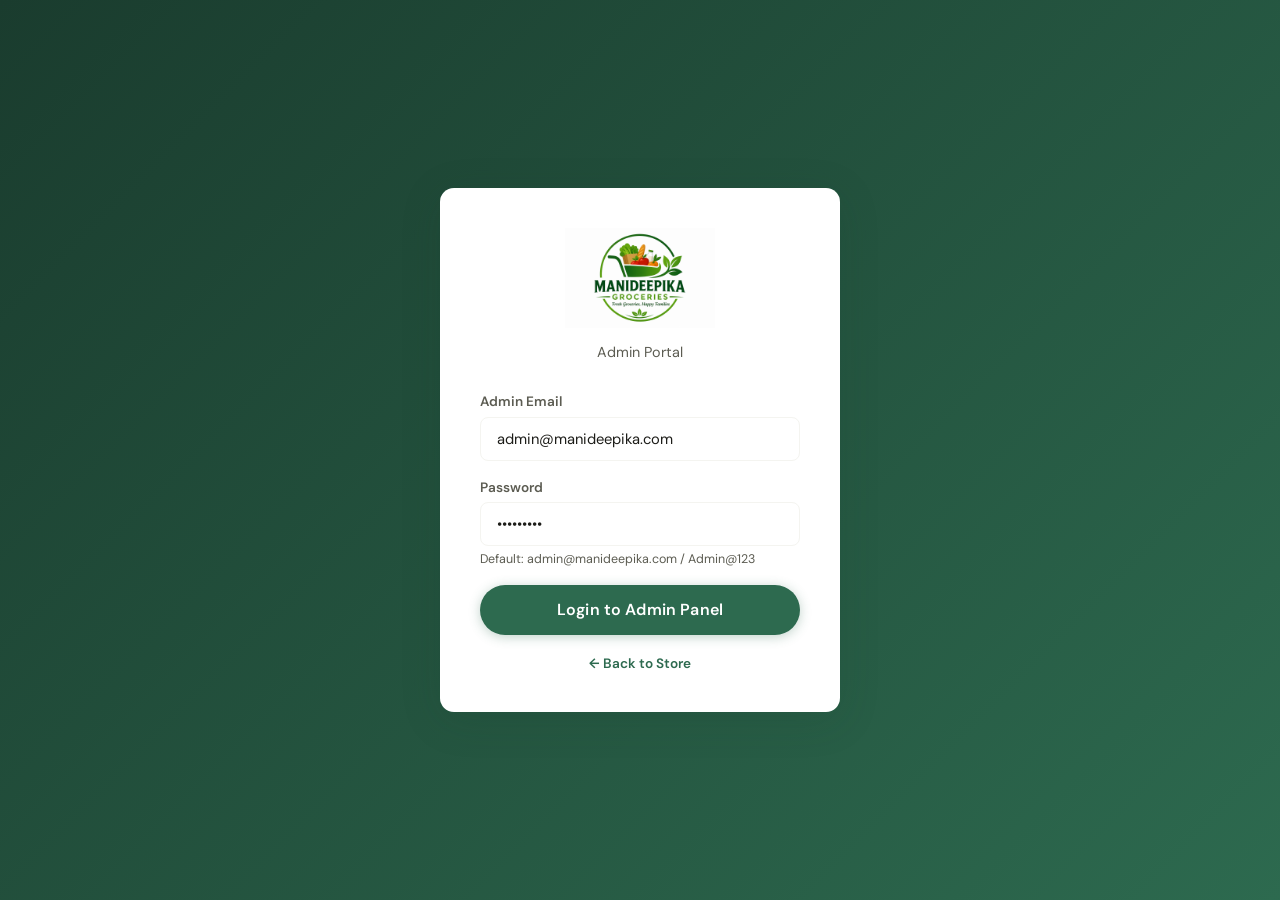
==== commit a2fcd549: "Update admin.html" ====
--- a/admin.html
+++ b/admin.html
@@ -5,7 +5,7 @@
   <meta name="viewport" content="width=device-width, initial-scale=1.0" />
   <title>Manideepika Groceries Admin Portal</title>
   <link rel="stylesheet" href="css/style.css" />
-  <link rel="icon" href="/icon.png" />
+  <link rel="icon" href="icon.png" />
   <style>
     body { background: var(--gray-light); }
     .admin-login-wrap {
@@ -29,7 +29,7 @@
   <div class="admin-login-box">
     <div class="logo">
       <h2 style="font-family:'Playfair Display',serif;font-size:1.8rem;color:var(--green-dark);">
-         <img src="../ap2/icon.png" alt="Manideepika Groceries" style="height:100px;width:auto;object-fit:contain;">
+         <img src="icon.png" alt="Manideepika Groceries" style="height:100px;width:auto;object-fit:contain;">
       </h2>
       <p style="color:var(--gray-dark);font-size:0.9rem;margin-top:0.5rem;">Admin Portal</p>
     </div>
@@ -56,7 +56,7 @@
   <!-- Sidebar -->
   <aside class="admin-sidebar">
     <div class="admin-logo">
-      <img src="../ap2/icon.png" alt="Manideepika Groceries" style="height:44px;width:auto;object-fit:contain;">
+      <img src="icon.png" alt="Manideepika Groceries" style="height:44px;width:auto;object-fit:contain;">
       <p style="color:rgba(255,255,255,0.5);font-size:0.78rem;margin-top:0.4rem;">Admin Portal</p>
     </div>
     <ul class="admin-nav">
